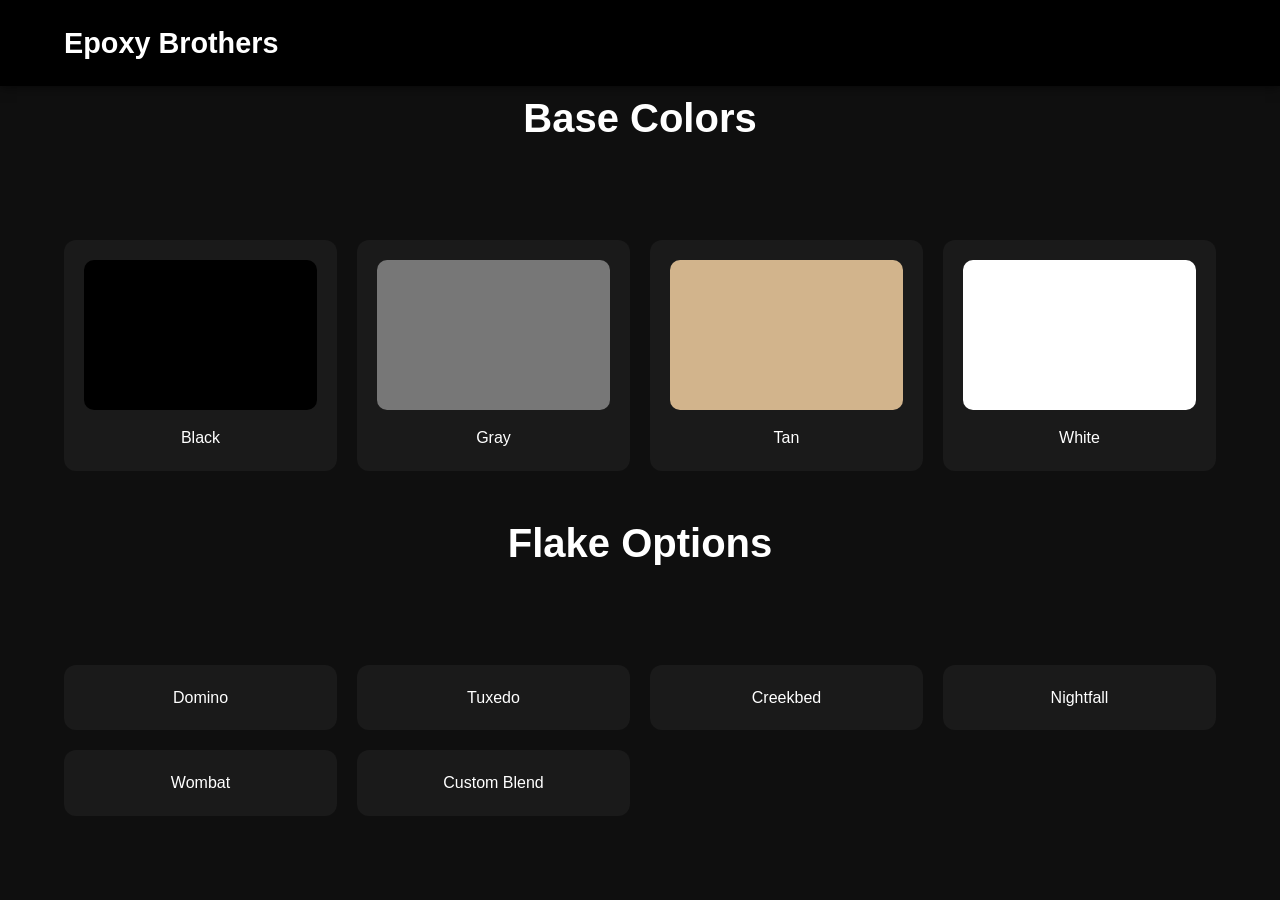
==== colors.html @ 5c3c88cb "Add files via upload" ====
<!DOCTYPE html>
<html>
<head>
<title>Color Studio</title>
<link rel="stylesheet" href="css/style.css">
</head>
<body>

<header>
<div class="container">
<div class="logo">Epoxy Brothers</div>
</div>
</header>

<section class="container">

<div class="section-title">
<h2>Base Colors</h2>
</div>

<div class="color-grid">

<div class="color-card">
<div class="color-swatch" style="background:black;"></div>
Black
</div>

<div class="color-card">
<div class="color-swatch" style="background:#777;"></div>
Gray
</div>

<div class="color-card">
<div class="color-swatch" style="background:#d2b48c;"></div>
Tan
</div>

<div class="color-card">
<div class="color-swatch" style="background:white;"></div>
White
</div>

</div>

<div class="section-title">
<h2>Flake Options</h2>
</div>

<div class="color-grid">

<div class="color-card">Domino</div>
<div class="color-card">Tuxedo</div>
<div class="color-card">Creekbed</div>
<div class="color-card">Nightfall</div>
<div class="color-card">Wombat</div>
<div class="color-card">Custom Blend</div>

</div>

</section>

</body>
</html>
---- css/style.css ----
:root{
--bg:#0f0f0f;
--card:#1a1a1a;
--green:#0a9d4b;
--red:#c62828;
--silver:#d0d0d0;
--white:#ffffff;
}

*{
margin:0;
padding:0;
box-sizing:border-box;
}

html{
scroll-behavior:smooth;
}

body{
font-family:'Poppins',sans-serif;
background:var(--bg);
color:white;
line-height:1.6;
}

.container{
width:90%;
max-width:1200px;
margin:auto;
}

header{
background:#000;
position:sticky;
top:0;
z-index:999;
box-shadow:0 2px 10px rgba(0,0,0,.5);
}

header .container{
display:flex;
justify-content:space-between;
align-items:center;
padding:20px 0;
}

.logo{
font-size:1.8rem;
font-weight:700;
}

nav{
display:flex;
gap:25px;
}

nav a{
color:white;
text-decoration:none;
transition:.3s;
}

nav a:hover{
color:var(--green);
}

.call-btn{
background:var(--green);
padding:12px 20px;
border-radius:8px;
text-decoration:none;
color:white;
font-weight:600;
}

.hero{
height:90vh;
background:url('../images/EpoxyBrothersLogo.jpg');
background-size:cover;
background-position:center;
position:relative;
display:flex;
align-items:center;
justify-content:center;
text-align:center;
}

.hero-overlay{
position:absolute;
inset:0;
background:rgba(0,0,0,.7);
}

.hero-content{
position:relative;
z-index:2;
max-width:800px;
padding:20px;
}

.hero h1{
font-size:4rem;
margin-bottom:20px;
}

.hero p{
font-size:1.3rem;
margin-bottom:30px;
}

.hero-buttons{
display:flex;
justify-content:center;
gap:20px;
flex-wrap:wrap;
}

.btn-primary{
background:var(--green);
padding:15px 25px;
border-radius:8px;
text-decoration:none;
color:white;
font-weight:600;
}

.btn-secondary{
border:2px solid white;
padding:15px 25px;
border-radius:8px;
text-decoration:none;
color:white;
}

.section-title{
text-align:center;
margin-bottom:50px;
}

.section-title h2{
font-size:2.5rem;
margin-bottom:10px;
}

.about,
.services,
.projects,
.pricing,
.service-area,
.contact-preview{
padding:90px 0;
}

.features{
display:grid;
grid-template-columns:repeat(auto-fit,minmax(250px,1fr));
gap:25px;
}

.feature-card{
background:var(--card);
padding:30px;
border-radius:12px;
text-align:center;
}

.feature-card i{
font-size:2rem;
color:var(--green);
margin-bottom:20px;
}

.service-grid{
display:grid;
grid-template-columns:repeat(auto-fit,minmax(220px,1fr));
gap:20px;
}

.service-card{
background:var(--card);
padding:25px;
border-radius:10px;
text-align:center;
font-weight:600;
}

.project-grid{
display:grid;
grid-template-columns:repeat(auto-fit,minmax(300px,1fr));
gap:25px;
}

.project-card{
background:var(--card);
border-radius:12px;
overflow:hidden;
}

.placeholder{
height:250px;
background:#2a2a2a;
display:flex;
align-items:center;
justify-content:center;
font-size:1.2rem;
color:#888;
}

.project-card h3{
padding:20px;
}

.pricing-grid{
display:grid;
grid-template-columns:repeat(auto-fit,minmax(250px,1fr));
gap:25px;
}

.price-card{
background:var(--card);
padding:40px;
border-radius:12px;
text-align:center;
}

.price{
font-size:3rem;
font-weight:700;
color:var(--green);
margin-top:15px;
}

.pricing-note{
margin-top:30px;
text-align:center;
color:#ccc;
}

.areas{
display:flex;
flex-wrap:wrap;
justify-content:center;
gap:15px;
}

.areas span{
background:var(--card);
padding:12px 20px;
border-radius:50px;
}

.contact-preview{
text-align:center;
}

.contact-preview h2{
font-size:2.5rem;
margin-bottom:15px;
}

footer{
background:black;
padding:50px 0;
}

footer .container{
display:grid;
grid-template-columns:repeat(auto-fit,minmax(250px,1fr));
gap:30px;
}

footer a{
color:white;
text-decoration:none;
}

.gallery-grid{
display:grid;
grid-template-columns:repeat(auto-fit,minmax(300px,1fr));
gap:20px;
padding:60px 0;
}

.gallery-item{
height:300px;
background:#222;
display:flex;
align-items:center;
justify-content:center;
border-radius:12px;
color:#777;
}

.color-grid{
display:grid;
grid-template-columns:repeat(auto-fit,minmax(220px,1fr));
gap:20px;
padding:40px 0;
}

.color-card{
background:var(--card);
padding:20px;
border-radius:12px;
text-align:center;
}

.color-swatch{
height:150px;
border-radius:10px;
margin-bottom:15px;
}

.contact-form{
max-width:700px;
margin:auto;
}

.contact-form input,
.contact-form textarea{
width:100%;
padding:15px;
margin-bottom:15px;
border:none;
border-radius:8px;
}

.contact-form button{
background:var(--green);
color:white;
padding:15px 25px;
border:none;
border-radius:8px;
cursor:pointer;
}

@media(max-width:768px){

header .container{
flex-direction:column;
gap:20px;
}

nav{
flex-wrap:wrap;
justify-content:center;
}

.hero h1{
font-size:2.5rem;
}

.hero p{
font-size:1rem;
}

.project-card img,
.gallery-item img{
width:100%;
height:100%;
object-fit:cover;
border-radius:12px;
display:block;
}
}
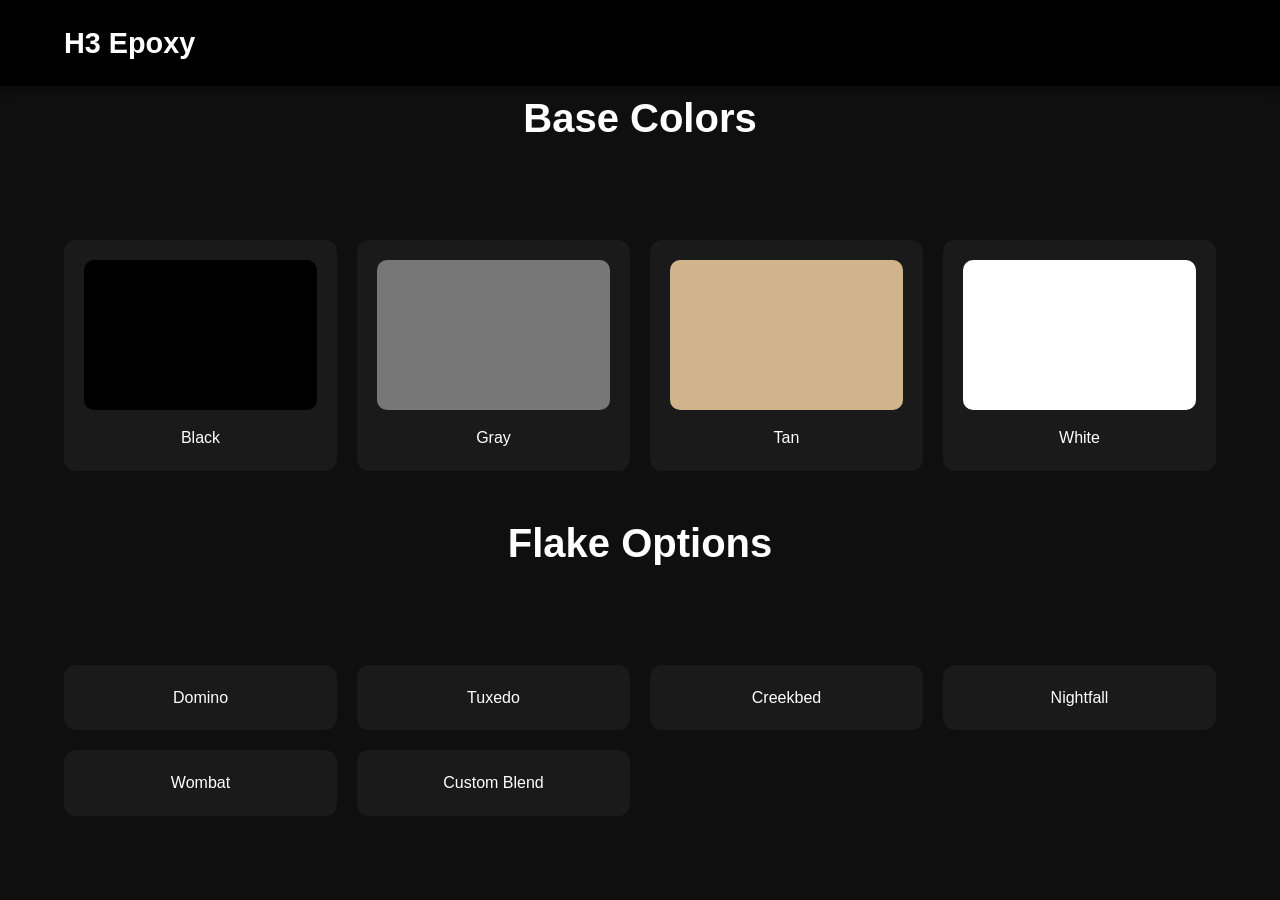
==== commit dd48c4ce: "Update colors.html" ====
--- a/colors.html
+++ b/colors.html
@@ -8,7 +8,7 @@
 
 <header>
 <div class="container">
-<div class="logo">Epoxy Brothers</div>
+<div class="logo">H3 Epoxy</div>
 </div>
 </header>
 
--- a/css/style.css
+++ b/css/style.css
@@ -148,7 +148,7 @@
 .projects,
 .pricing,
 .service-area,
-.contact-preview{
+.{
 padding:90px 0;
 }
 
@@ -187,8 +187,18 @@
 
 .project-grid{
 display:grid;
-grid-template-columns:repeat(auto-fit,minmax(300px,1fr));
-gap:25px;
+grid-template-columns:1fr;
+gap:30px;
+max-width:1000px;
+margin:auto;
+}
+
+.project-card img{
+width:100%;
+aspect-ratio:16/9;
+object-fit:cover;
+display:block;
+border-radius:12px 12px 0 0;
 }
 
 .project-card{
@@ -275,21 +285,29 @@
 text-decoration:none;
 }
 
-.gallery-grid{
-display:grid;
-grid-template-columns:repeat(auto-fit,minmax(300px,1fr));
-gap:20px;
-padding:60px 0;
-}
-
-.gallery-item{
-height:300px;
-background:#222;
-display:flex;
-align-items:center;
-justify-content:center;
-border-radius:12px;
-color:#777;
+.gallery-grid {
+  display: grid;
+  grid-template-columns: repeat(auto-fit, minmax(250px, 1fr));
+  gap: 12px;
+  padding: 60px 0;
+}
+
+.gallery-item {
+  height: 300px;
+  background: #222;
+  display: flex;
+  align-items: center;
+  justify-content: center;
+  border-radius: 12px;
+  color: #777;
+  overflow: hidden;
+}
+
+.gallery-item img {
+  width: 100%;
+  height: 100%;
+  object-fit: cover;
+  display: block;
 }
 
 .color-grid{
@@ -355,12 +373,9 @@
 font-size:1rem;
 }
 
-.project-card img,
-.gallery-item img{
+.project-card img{
 width:100%;
-height:100%;
-object-fit:cover;
-border-radius:12px;
+height:auto;
 display:block;
 }
-}+}
